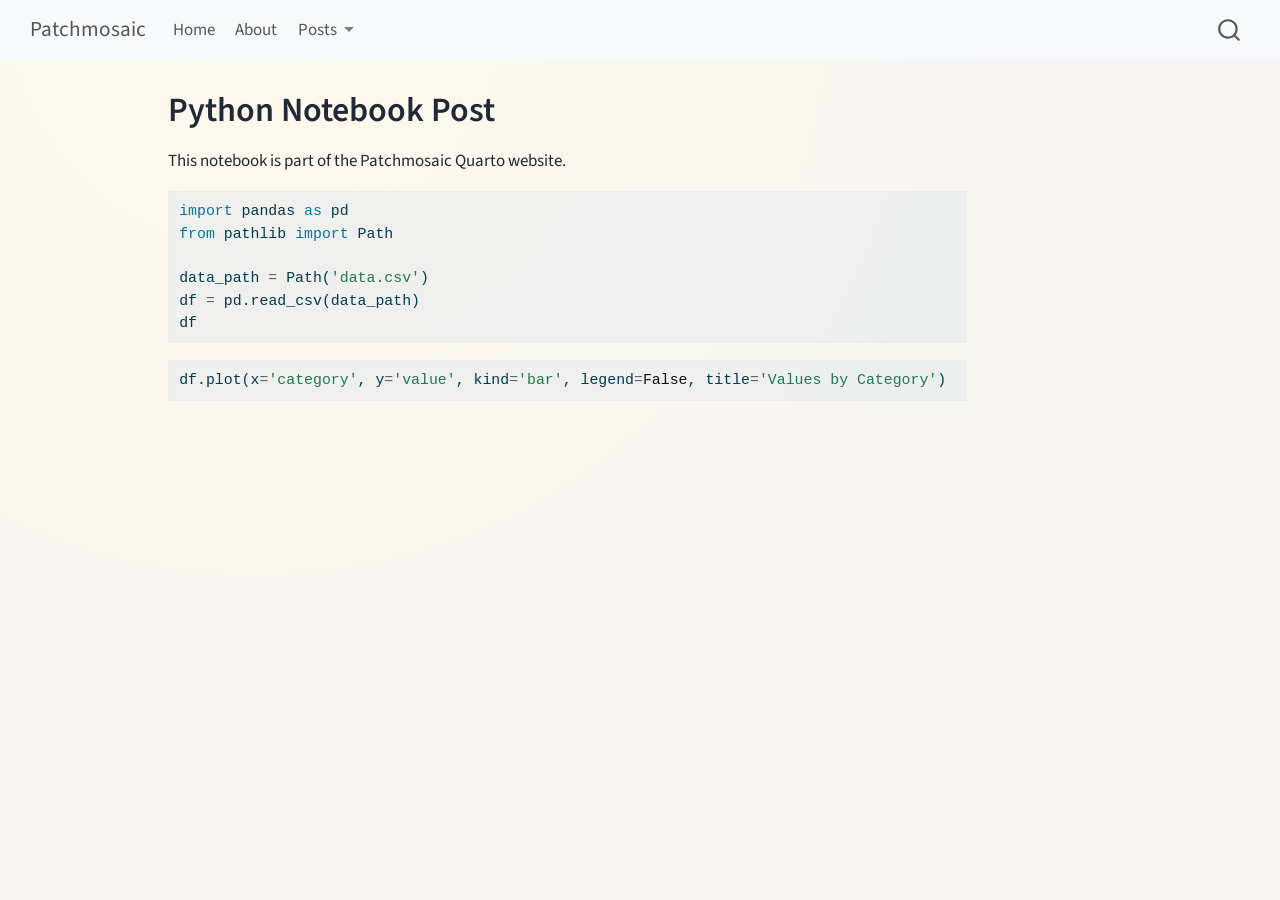
==== posts/2026-05-16-python-post/index.html @ 11415189 "Built site for gh-pages" ====
<!DOCTYPE html>
<html xmlns="http://www.w3.org/1999/xhtml" lang="en" xml:lang="en"><head>

<meta charset="utf-8">
<meta name="generator" content="quarto-1.9.37">

<meta name="viewport" content="width=device-width, initial-scale=1.0, user-scalable=yes">


<title>Python Notebook Post – Patchmosaic</title>
<style>
/* Default styles provided by pandoc.
** See https://pandoc.org/MANUAL.html#variables-for-html for config info.
*/
code{white-space: pre-wrap;}
span.smallcaps{font-variant: small-caps;}
div.columns{display: flex; gap: min(4vw, 1.5em);}
div.column{flex: auto; overflow-x: auto;}
div.hanging-indent{margin-left: 1.5em; text-indent: -1.5em;}
ul.task-list{list-style: none;}
ul.task-list li input[type="checkbox"] {
  width: 0.8em;
  margin: 0 0.8em 0.2em -1em; /* quarto-specific, see https://github.com/quarto-dev/quarto-cli/issues/4556 */ 
  vertical-align: middle;
}
/* CSS for syntax highlighting */
html { -webkit-text-size-adjust: 100%; }
pre > code.sourceCode { white-space: pre; position: relative; }
pre > code.sourceCode > span { display: inline-block; line-height: 1.25; }
pre > code.sourceCode > span:empty { height: 1.2em; }
.sourceCode { overflow: visible; }
code.sourceCode > span { color: inherit; text-decoration: inherit; }
div.sourceCode { margin: 1em 0; }
pre.sourceCode { margin: 0; }
@media screen {
div.sourceCode { overflow: auto; }
}
@media print {
pre > code.sourceCode { white-space: pre-wrap; }
pre > code.sourceCode > span { text-indent: -5em; padding-left: 5em; }
}
pre.numberSource code
  { counter-reset: source-line 0; }
pre.numberSource code > span
  { position: relative; left: -4em; counter-increment: source-line; }
pre.numberSource code > span > a:first-child::before
  { content: counter(source-line);
    position: relative; left: -1em; text-align: right; vertical-align: baseline;
    border: none; display: inline-block;
    -webkit-touch-callout: none; -webkit-user-select: none;
    -khtml-user-select: none; -moz-user-select: none;
    -ms-user-select: none; user-select: none;
    padding: 0 4px; width: 4em;
  }
pre.numberSource { margin-left: 3em;  padding-left: 4px; }
div.sourceCode
  {   }
@media screen {
pre > code.sourceCode > span > a:first-child::before { text-decoration: underline; }
}
</style>


<script src="../../site_libs/quarto-nav/quarto-nav.js"></script>
<script src="../../site_libs/quarto-nav/headroom.min.js"></script>
<script src="../../site_libs/clipboard/clipboard.min.js"></script>
<script src="../../site_libs/quarto-search/autocomplete.umd.js"></script>
<script src="../../site_libs/quarto-search/fuse.min.js"></script>
<script src="../../site_libs/quarto-search/quarto-search.js"></script>
<meta name="quarto:offset" content="../../">
<script src="../../site_libs/quarto-html/quarto.js" type="module"></script>
<script src="../../site_libs/quarto-html/tabsets/tabsets.js" type="module"></script>
<script src="../../site_libs/quarto-html/popper.min.js"></script>
<script src="../../site_libs/quarto-html/tippy.umd.min.js"></script>
<script src="../../site_libs/quarto-html/anchor.min.js"></script>
<link href="../../site_libs/quarto-html/tippy.css" rel="stylesheet">
<link href="../../site_libs/quarto-html/quarto-syntax-highlighting-7f8f88aac4f3542376d5c11b86a4c14d.css" rel="stylesheet" id="quarto-text-highlighting-styles">
<script src="../../site_libs/bootstrap/bootstrap.min.js"></script>
<link href="../../site_libs/bootstrap/bootstrap-icons.css" rel="stylesheet">
<link href="../../site_libs/bootstrap/bootstrap-3e7735b7b22659e5fa437aca0bb49075.min.css" rel="stylesheet" append-hash="true" id="quarto-bootstrap" data-mode="light">
<script id="quarto-search-options" type="application/json">{
  "location": "navbar",
  "copy-button": false,
  "collapse-after": 3,
  "panel-placement": "end",
  "type": "overlay",
  "limit": 50,
  "keyboard-shortcut": [
    "f",
    "/",
    "s"
  ],
  "show-item-context": false,
  "language": {
    "search-no-results-text": "No results",
    "search-matching-documents-text": "matching documents",
    "search-copy-link-title": "Copy link to search",
    "search-hide-matches-text": "Hide additional matches",
    "search-more-match-text": "more match in this document",
    "search-more-matches-text": "more matches in this document",
    "search-clear-button-title": "Clear",
    "search-text-placeholder": "",
    "search-detached-cancel-button-title": "Cancel",
    "search-submit-button-title": "Submit",
    "search-label": "Search"
  }
}</script>


<link rel="stylesheet" href="../../styles.css">
</head>

<body class="nav-fixed quarto-light">

<div id="quarto-search-results"></div>
  <header id="quarto-header" class="headroom fixed-top">
    <nav class="navbar navbar-expand-lg " data-bs-theme="dark">
      <div class="navbar-container container-fluid">
      <div class="navbar-brand-container mx-auto">
    <a class="navbar-brand" href="../../index.html">
    <span class="navbar-title">Patchmosaic</span>
    </a>
  </div>
            <div id="quarto-search" class="" title="Search"></div>
          <button class="navbar-toggler" type="button" data-bs-toggle="collapse" data-bs-target="#navbarCollapse" aria-controls="navbarCollapse" role="menu" aria-expanded="false" aria-label="Toggle navigation" onclick="if (window.quartoToggleHeadroom) { window.quartoToggleHeadroom(); }">
  <span class="navbar-toggler-icon"></span>
</button>
          <div class="collapse navbar-collapse" id="navbarCollapse">
            <ul class="navbar-nav navbar-nav-scroll me-auto">
  <li class="nav-item">
    <a class="nav-link" href="../../index.html"> 
<span class="menu-text">Home</span></a>
  </li>  
  <li class="nav-item">
    <a class="nav-link" href="../../about.html"> 
<span class="menu-text">About</span></a>
  </li>  
  <li class="nav-item dropdown ">
    <a class="nav-link dropdown-toggle" href="#" id="nav-menu-posts" role="link" data-bs-toggle="dropdown" aria-expanded="false">
 <span class="menu-text">Posts</span>
    </a>
    <ul class="dropdown-menu" aria-labelledby="nav-menu-posts">    
        <li>
    <a class="dropdown-item" href="../../posts/2026-05-16-python-post/index.html">
 <span class="dropdown-text">Python Notebook Post</span></a>
  </li>  
        <li>
    <a class="dropdown-item" href="../../posts/2026-05-17-r-post/index.html">
 <span class="dropdown-text">R Markdown Post</span></a>
  </li>  
    </ul>
  </li>
</ul>
          </div> <!-- /navcollapse -->
            <div class="quarto-navbar-tools">
</div>
      </div> <!-- /container-fluid -->
    </nav>
</header>
<!-- content -->
<div id="quarto-content" class="quarto-container page-columns page-rows-contents page-layout-article page-navbar">
<!-- sidebar -->
<!-- margin-sidebar -->
    <div id="quarto-margin-sidebar" class="sidebar margin-sidebar zindex-bottom">
        
    </div>
<!-- main -->
<main class="content" id="quarto-document-content">

<header id="title-block-header" class="quarto-title-block default">
<div class="quarto-title">
<h1 class="title">Python Notebook Post</h1>
</div>



<div class="quarto-title-meta">

    
  
    
  </div>
  


</header>


<p>This notebook is part of the Patchmosaic Quarto website.</p>
<div id="b3fa5576" class="cell">
<div class="code-copy-outer-scaffold"><div class="sourceCode cell-code" id="cb1"><pre class="sourceCode python code-with-copy"><code class="sourceCode python"><span id="cb1-1"><a href="#cb1-1" aria-hidden="true" tabindex="-1"></a><span class="im">import</span> pandas <span class="im">as</span> pd</span>
<span id="cb1-2"><a href="#cb1-2" aria-hidden="true" tabindex="-1"></a><span class="im">from</span> pathlib <span class="im">import</span> Path</span>
<span id="cb1-3"><a href="#cb1-3" aria-hidden="true" tabindex="-1"></a></span>
<span id="cb1-4"><a href="#cb1-4" aria-hidden="true" tabindex="-1"></a>data_path <span class="op">=</span> Path(<span class="st">'data.csv'</span>)</span>
<span id="cb1-5"><a href="#cb1-5" aria-hidden="true" tabindex="-1"></a>df <span class="op">=</span> pd.read_csv(data_path)</span>
<span id="cb1-6"><a href="#cb1-6" aria-hidden="true" tabindex="-1"></a>df</span></code></pre></div><button title="Copy to Clipboard" class="code-copy-button"><i class="bi"></i></button></div>
</div>
<div id="bcd3a4e6" class="cell">
<div class="code-copy-outer-scaffold"><div class="sourceCode cell-code" id="cb2"><pre class="sourceCode python code-with-copy"><code class="sourceCode python"><span id="cb2-1"><a href="#cb2-1" aria-hidden="true" tabindex="-1"></a>df.plot(x<span class="op">=</span><span class="st">'category'</span>, y<span class="op">=</span><span class="st">'value'</span>, kind<span class="op">=</span><span class="st">'bar'</span>, legend<span class="op">=</span><span class="va">False</span>, title<span class="op">=</span><span class="st">'Values by Category'</span>)</span></code></pre></div><button title="Copy to Clipboard" class="code-copy-button"><i class="bi"></i></button></div>
</div>



</main> <!-- /main -->
<script id="quarto-html-after-body" type="application/javascript">
  window.document.addEventListener("DOMContentLoaded", function (event) {
    const icon = "";
    const anchorJS = new window.AnchorJS();
    anchorJS.options = {
      placement: 'right',
      icon: icon
    };
    anchorJS.add('.anchored');
    const isCodeAnnotation = (el) => {
      for (const clz of el.classList) {
        if (clz.startsWith('code-annotation-')) {                     
          return true;
        }
      }
      return false;
    }
    const onCopySuccess = function(e) {
      // button target
      const button = e.trigger;
      // don't keep focus
      button.blur();
      // flash "checked"
      button.classList.add('code-copy-button-checked');
      var currentTitle = button.getAttribute("title");
      button.setAttribute("title", "Copied!");
      let tooltip;
      if (window.bootstrap) {
        button.setAttribute("data-bs-toggle", "tooltip");
        button.setAttribute("data-bs-placement", "left");
        button.setAttribute("data-bs-title", "Copied!");
        tooltip = new bootstrap.Tooltip(button, 
          { trigger: "manual", 
            customClass: "code-copy-button-tooltip",
            offset: [0, -8]});
        tooltip.show();    
      }
      setTimeout(function() {
        if (tooltip) {
          tooltip.hide();
          button.removeAttribute("data-bs-title");
          button.removeAttribute("data-bs-toggle");
          button.removeAttribute("data-bs-placement");
        }
        button.setAttribute("title", currentTitle);
        button.classList.remove('code-copy-button-checked');
      }, 1000);
      // clear code selection
      e.clearSelection();
    }
    const getTextToCopy = function(trigger) {
      const outerScaffold = trigger.parentElement.cloneNode(true);
      const codeEl = outerScaffold.querySelector('code');
      for (const childEl of codeEl.children) {
        if (isCodeAnnotation(childEl)) {
          childEl.remove();
        }
      }
      return codeEl.innerText;
    }
    const clipboard = new window.ClipboardJS('.code-copy-button:not([data-in-quarto-modal])', {
      text: getTextToCopy
    });
    clipboard.on('success', onCopySuccess);
    if (window.document.getElementById('quarto-embedded-source-code-modal')) {
      const clipboardModal = new window.ClipboardJS('.code-copy-button[data-in-quarto-modal]', {
        text: getTextToCopy,
        container: window.document.getElementById('quarto-embedded-source-code-modal')
      });
      clipboardModal.on('success', onCopySuccess);
    }
      var localhostRegex = new RegExp(/^(?:http|https):\/\/localhost\:?[0-9]*\//);
      var mailtoRegex = new RegExp(/^mailto:/);
        var filterRegex = new RegExp("https:\/\/patchmosaic\.org");
      var isInternal = (href) => {
          return filterRegex.test(href) || localhostRegex.test(href) || mailtoRegex.test(href);
      }
      // Inspect non-navigation links and adorn them if external
     var links = window.document.querySelectorAll('a[href]:not(.nav-link):not(.navbar-brand):not(.toc-action):not(.sidebar-link):not(.sidebar-item-toggle):not(.pagination-link):not(.no-external):not([aria-hidden]):not(.dropdown-item):not(.quarto-navigation-tool):not(.about-link)');
      for (var i=0; i<links.length; i++) {
        const link = links[i];
        if (!isInternal(link.href)) {
          // undo the damage that might have been done by quarto-nav.js in the case of
          // links that we want to consider external
          if (link.dataset.originalHref !== undefined) {
            link.href = link.dataset.originalHref;
          }
        }
      }
    function tippyHover(el, contentFn, onTriggerFn, onUntriggerFn) {
      const config = {
        allowHTML: true,
        maxWidth: 500,
        delay: 100,
        arrow: false,
        appendTo: function(el) {
            return el.parentElement;
        },
        interactive: true,
        interactiveBorder: 10,
        theme: 'quarto',
        placement: 'bottom-start',
      };
      if (contentFn) {
        config.content = contentFn;
      }
      if (onTriggerFn) {
        config.onTrigger = onTriggerFn;
      }
      if (onUntriggerFn) {
        config.onUntrigger = onUntriggerFn;
      }
      window.tippy(el, config); 
    }
    const noterefs = window.document.querySelectorAll('a[role="doc-noteref"]');
    for (var i=0; i<noterefs.length; i++) {
      const ref = noterefs[i];
      tippyHover(ref, function() {
        // use id or data attribute instead here
        let href = ref.getAttribute('data-footnote-href') || ref.getAttribute('href');
        try { href = new URL(href).hash; } catch {}
        const id = href.replace(/^#\/?/, "");
        const note = window.document.getElementById(id);
        if (note) {
          return note.innerHTML;
        } else {
          return "";
        }
      });
    }
    const xrefs = window.document.querySelectorAll('a.quarto-xref');
    const processXRef = (id, note) => {
      // Strip column container classes
      const stripColumnClz = (el) => {
        el.classList.remove("page-full", "page-columns");
        if (el.children) {
          for (const child of el.children) {
            stripColumnClz(child);
          }
        }
      }
      stripColumnClz(note)
      if (id === null || id.startsWith('sec-')) {
        // Special case sections, only their first couple elements
        const container = document.createElement("div");
        if (note.children && note.children.length > 2) {
          container.appendChild(note.children[0].cloneNode(true));
          for (let i = 1; i < note.children.length; i++) {
            const child = note.children[i];
            if (child.tagName === "P" && child.innerText === "") {
              continue;
            } else {
              container.appendChild(child.cloneNode(true));
              break;
            }
          }
          if (window.Quarto?.typesetMath) {
            window.Quarto.typesetMath(container);
          }
          return container.innerHTML
        } else {
          if (window.Quarto?.typesetMath) {
            window.Quarto.typesetMath(note);
          }
          return note.innerHTML;
        }
      } else {
        // Remove any anchor links if they are present
        const anchorLink = note.querySelector('a.anchorjs-link');
        if (anchorLink) {
          anchorLink.remove();
        }
        if (window.Quarto?.typesetMath) {
          window.Quarto.typesetMath(note);
        }
        if (note.classList.contains("callout")) {
          return note.outerHTML;
        } else {
          return note.innerHTML;
        }
      }
    }
    for (var i=0; i<xrefs.length; i++) {
      const xref = xrefs[i];
      tippyHover(xref, undefined, function(instance) {
        instance.disable();
        let url = xref.getAttribute('href');
        let hash = undefined; 
        if (url.startsWith('#')) {
          hash = url;
        } else {
          try { hash = new URL(url).hash; } catch {}
        }
        if (hash) {
          const id = hash.replace(/^#\/?/, "");
          const note = window.document.getElementById(id);
          if (note !== null) {
            try {
              const html = processXRef(id, note.cloneNode(true));
              instance.setContent(html);
            } finally {
              instance.enable();
              instance.show();
            }
          } else {
            // See if we can fetch this
            fetch(url.split('#')[0])
            .then(res => res.text())
            .then(html => {
              const parser = new DOMParser();
              const htmlDoc = parser.parseFromString(html, "text/html");
              const note = htmlDoc.getElementById(id);
              if (note !== null) {
                const html = processXRef(id, note);
                instance.setContent(html);
              } 
            }).finally(() => {
              instance.enable();
              instance.show();
            });
          }
        } else {
          // See if we can fetch a full url (with no hash to target)
          // This is a special case and we should probably do some content thinning / targeting
          fetch(url)
          .then(res => res.text())
          .then(html => {
            const parser = new DOMParser();
            const htmlDoc = parser.parseFromString(html, "text/html");
            const note = htmlDoc.querySelector('main.content');
            if (note !== null) {
              // This should only happen for chapter cross references
              // (since there is no id in the URL)
              // remove the first header
              if (note.children.length > 0 && note.children[0].tagName === "HEADER") {
                note.children[0].remove();
              }
              const html = processXRef(null, note);
              instance.setContent(html);
            } 
          }).finally(() => {
            instance.enable();
            instance.show();
          });
        }
      }, function(instance) {
      });
    }
        let selectedAnnoteEl;
        const selectorForAnnotation = ( cell, annotation) => {
          let cellAttr = 'data-code-cell="' + cell + '"';
          let lineAttr = 'data-code-annotation="' +  annotation + '"';
          const selector = 'span[' + cellAttr + '][' + lineAttr + ']';
          return selector;
        }
        const selectCodeLines = (annoteEl) => {
          const doc = window.document;
          const targetCell = annoteEl.getAttribute("data-target-cell");
          const targetAnnotation = annoteEl.getAttribute("data-target-annotation");
          const annoteSpan = window.document.querySelector(selectorForAnnotation(targetCell, targetAnnotation));
          const lines = annoteSpan.getAttribute("data-code-lines").split(",");
          const lineIds = lines.map((line) => {
            return targetCell + "-" + line;
          })
          let top = null;
          let height = null;
          let parent = null;
          if (lineIds.length > 0) {
              //compute the position of the single el (top and bottom and make a div)
              const el = window.document.getElementById(lineIds[0]);
              top = el.offsetTop;
              height = el.offsetHeight;
              parent = el.parentElement.parentElement;
            if (lineIds.length > 1) {
              const lastEl = window.document.getElementById(lineIds[lineIds.length - 1]);
              const bottom = lastEl.offsetTop + lastEl.offsetHeight;
              height = bottom - top;
            }
            if (top !== null && height !== null && parent !== null) {
              // cook up a div (if necessary) and position it 
              let div = window.document.getElementById("code-annotation-line-highlight");
              if (div === null) {
                div = window.document.createElement("div");
                div.setAttribute("id", "code-annotation-line-highlight");
                div.style.position = 'absolute';
                parent.appendChild(div);
              }
              div.style.top = top - 2 + "px";
              div.style.height = height + 4 + "px";
              div.style.left = 0;
              let gutterDiv = window.document.getElementById("code-annotation-line-highlight-gutter");
              if (gutterDiv === null) {
                gutterDiv = window.document.createElement("div");
                gutterDiv.setAttribute("id", "code-annotation-line-highlight-gutter");
                gutterDiv.style.position = 'absolute';
                const codeCell = window.document.getElementById(targetCell);
                const gutter = codeCell.querySelector('.code-annotation-gutter');
                gutter.appendChild(gutterDiv);
              }
              gutterDiv.style.top = top - 2 + "px";
              gutterDiv.style.height = height + 4 + "px";
            }
            selectedAnnoteEl = annoteEl;
          }
        };
        const unselectCodeLines = () => {
          const elementsIds = ["code-annotation-line-highlight", "code-annotation-line-highlight-gutter"];
          elementsIds.forEach((elId) => {
            const div = window.document.getElementById(elId);
            if (div) {
              div.remove();
            }
          });
          selectedAnnoteEl = undefined;
        };
          // Handle positioning of the toggle
      window.addEventListener(
        "resize",
        throttle(() => {
          elRect = undefined;
          if (selectedAnnoteEl) {
            selectCodeLines(selectedAnnoteEl);
          }
        }, 10)
      );
      function throttle(fn, ms) {
      let throttle = false;
      let timer;
        return (...args) => {
          if(!throttle) { // first call gets through
              fn.apply(this, args);
              throttle = true;
          } else { // all the others get throttled
              if(timer) clearTimeout(timer); // cancel #2
              timer = setTimeout(() => {
                fn.apply(this, args);
                timer = throttle = false;
              }, ms);
          }
        };
      }
        // Attach click handler to the DT
        const annoteDls = window.document.querySelectorAll('dt[data-target-cell]');
        for (const annoteDlNode of annoteDls) {
          annoteDlNode.addEventListener('click', (event) => {
            const clickedEl = event.target;
            if (clickedEl !== selectedAnnoteEl) {
              unselectCodeLines();
              const activeEl = window.document.querySelector('dt[data-target-cell].code-annotation-active');
              if (activeEl) {
                activeEl.classList.remove('code-annotation-active');
              }
              selectCodeLines(clickedEl);
              clickedEl.classList.add('code-annotation-active');
            } else {
              // Unselect the line
              unselectCodeLines();
              clickedEl.classList.remove('code-annotation-active');
            }
          });
        }
    const findCites = (el) => {
      const parentEl = el.parentElement;
      if (parentEl) {
        const cites = parentEl.dataset.cites;
        if (cites) {
          return {
            el,
            cites: cites.split(' ')
          };
        } else {
          return findCites(el.parentElement)
        }
      } else {
        return undefined;
      }
    };
    var bibliorefs = window.document.querySelectorAll('a[role="doc-biblioref"]');
    for (var i=0; i<bibliorefs.length; i++) {
      const ref = bibliorefs[i];
      const citeInfo = findCites(ref);
      if (citeInfo) {
        tippyHover(citeInfo.el, function() {
          var popup = window.document.createElement('div');
          citeInfo.cites.forEach(function(cite) {
            var citeDiv = window.document.createElement('div');
            citeDiv.classList.add('hanging-indent');
            citeDiv.classList.add('csl-entry');
            var biblioDiv = window.document.getElementById('ref-' + cite);
            if (biblioDiv) {
              citeDiv.innerHTML = biblioDiv.innerHTML;
            }
            popup.appendChild(citeDiv);
          });
          return popup.innerHTML;
        });
      }
    }
  });
  </script>
</div> <!-- /content -->




</body></html>
---- site_libs/quarto-html/tippy.css ----
.tippy-box[data-animation=fade][data-state=hidden]{opacity:0}[data-tippy-root]{max-width:calc(100vw - 10px)}.tippy-box{position:relative;background-color:#333;color:#fff;border-radius:4px;font-size:14px;line-height:1.4;white-space:normal;outline:0;transition-property:transform,visibility,opacity}.tippy-box[data-placement^=top]>.tippy-arrow{bottom:0}.tippy-box[data-placement^=top]>.tippy-arrow:before{bottom:-7px;left:0;border-width:8px 8px 0;border-top-color:initial;transform-origin:center top}.tippy-box[data-placement^=bottom]>.tippy-arrow{top:0}.tippy-box[data-placement^=bottom]>.tippy-arrow:before{top:-7px;left:0;border-width:0 8px 8px;border-bottom-color:initial;transform-origin:center bottom}.tippy-box[data-placement^=left]>.tippy-arrow{right:0}.tippy-box[data-placement^=left]>.tippy-arrow:before{border-width:8px 0 8px 8px;border-left-color:initial;right:-7px;transform-origin:center left}.tippy-box[data-placement^=right]>.tippy-arrow{left:0}.tippy-box[data-placement^=right]>.tippy-arrow:before{left:-7px;border-width:8px 8px 8px 0;border-right-color:initial;transform-origin:center right}.tippy-box[data-inertia][data-state=visible]{transition-timing-function:cubic-bezier(.54,1.5,.38,1.11)}.tippy-arrow{width:16px;height:16px;color:#333}.tippy-arrow:before{content:"";position:absolute;border-color:transparent;border-style:solid}.tippy-content{position:relative;padding:5px 9px;z-index:1}
---- site_libs/quarto-html/quarto-syntax-highlighting-7f8f88aac4f3542376d5c11b86a4c14d.css ----
/* quarto syntax highlight colors */
:root {
  --quarto-hl-ot-color: #003B4F;
  --quarto-hl-at-color: #657422;
  --quarto-hl-ss-color: #20794D;
  --quarto-hl-an-color: #5E5E5E;
  --quarto-hl-fu-color: #4758AB;
  --quarto-hl-st-color: #20794D;
  --quarto-hl-cf-color: #003B4F;
  --quarto-hl-op-color: #5E5E5E;
  --quarto-hl-er-color: #AD0000;
  --quarto-hl-bn-color: #AD0000;
  --quarto-hl-al-color: #AD0000;
  --quarto-hl-va-color: #111111;
  --quarto-hl-bu-color: inherit;
  --quarto-hl-ex-color: inherit;
  --quarto-hl-pp-color: #AD0000;
  --quarto-hl-in-color: #5E5E5E;
  --quarto-hl-vs-color: #20794D;
  --quarto-hl-wa-color: #5E5E5E;
  --quarto-hl-do-color: #5E5E5E;
  --quarto-hl-im-color: #00769E;
  --quarto-hl-ch-color: #20794D;
  --quarto-hl-dt-color: #AD0000;
  --quarto-hl-fl-color: #AD0000;
  --quarto-hl-co-color: #5E5E5E;
  --quarto-hl-cv-color: #5E5E5E;
  --quarto-hl-cn-color: #8f5902;
  --quarto-hl-sc-color: #5E5E5E;
  --quarto-hl-dv-color: #AD0000;
  --quarto-hl-kw-color: #003B4F;
}

/* other quarto variables */
:root {
  --quarto-font-monospace: SFMono-Regular, Menlo, Monaco, Consolas, "Liberation Mono", "Courier New", monospace;
}

/* syntax highlight based on Pandoc's rules */
pre > code.sourceCode > span {
  color: #003B4F;
}

code.sourceCode > span {
  color: #003B4F;
}

div.sourceCode,
div.sourceCode pre.sourceCode {
  color: #003B4F;
}

/* Normal */
code span {
  color: #003B4F;
}

/* Alert */
code span.al {
  color: #AD0000;
  font-style: inherit;
}

/* Annotation */
code span.an {
  color: #5E5E5E;
  font-style: inherit;
}

/* Attribute */
code span.at {
  color: #657422;
  font-style: inherit;
}

/* BaseN */
code span.bn {
  color: #AD0000;
  font-style: inherit;
}

/* BuiltIn */
code span.bu {
  font-style: inherit;
}

/* ControlFlow */
code span.cf {
  color: #003B4F;
  font-weight: bold;
  font-style: inherit;
}

/* Char */
code span.ch {
  color: #20794D;
  font-style: inherit;
}

/* Constant */
code span.cn {
  color: #8f5902;
  font-style: inherit;
}

/* Comment */
code span.co {
  color: #5E5E5E;
  font-style: inherit;
}

/* CommentVar */
code span.cv {
  color: #5E5E5E;
  font-style: italic;
}

/* Documentation */
code span.do {
  color: #5E5E5E;
  font-style: italic;
}

/* DataType */
code span.dt {
  color: #AD0000;
  font-style: inherit;
}

/* DecVal */
code span.dv {
  color: #AD0000;
  font-style: inherit;
}

/* Error */
code span.er {
  color: #AD0000;
  font-style: inherit;
}

/* Extension */
code span.ex {
  font-style: inherit;
}

/* Float */
code span.fl {
  color: #AD0000;
  font-style: inherit;
}

/* Function */
code span.fu {
  color: #4758AB;
  font-style: inherit;
}

/* Import */
code span.im {
  color: #00769E;
  font-style: inherit;
}

/* Information */
code span.in {
  color: #5E5E5E;
  font-style: inherit;
}

/* Keyword */
code span.kw {
  color: #003B4F;
  font-weight: bold;
  font-style: inherit;
}

/* Operator */
code span.op {
  color: #5E5E5E;
  font-style: inherit;
}

/* Other */
code span.ot {
  color: #003B4F;
  font-style: inherit;
}

/* Preprocessor */
code span.pp {
  color: #AD0000;
  font-style: inherit;
}

/* SpecialChar */
code span.sc {
  color: #5E5E5E;
  font-style: inherit;
}

/* SpecialString */
code span.ss {
  color: #20794D;
  font-style: inherit;
}

/* String */
code span.st {
  color: #20794D;
  font-style: inherit;
}

/* Variable */
code span.va {
  color: #111111;
  font-style: inherit;
}

/* VerbatimString */
code span.vs {
  color: #20794D;
  font-style: inherit;
}

/* Warning */
code span.wa {
  color: #5E5E5E;
  font-style: italic;
}

.prevent-inlining {
  content: "</";
}

/*# sourceMappingURL=789ad8cd35626ba772517505b42a116e.css.map */
---- styles.css ----
:root {
  --pm-bg: #f7f5ef;
  --pm-text: #1f2937;
  --pm-accent: #b45309;
}

body {
  background: radial-gradient(circle at 20% 0%, #fff9eb 0%, var(--pm-bg) 55%);
  color: var(--pm-text);
}

a {
  color: var(--pm-accent);
}

a:hover {
  color: #7c2d12;
}
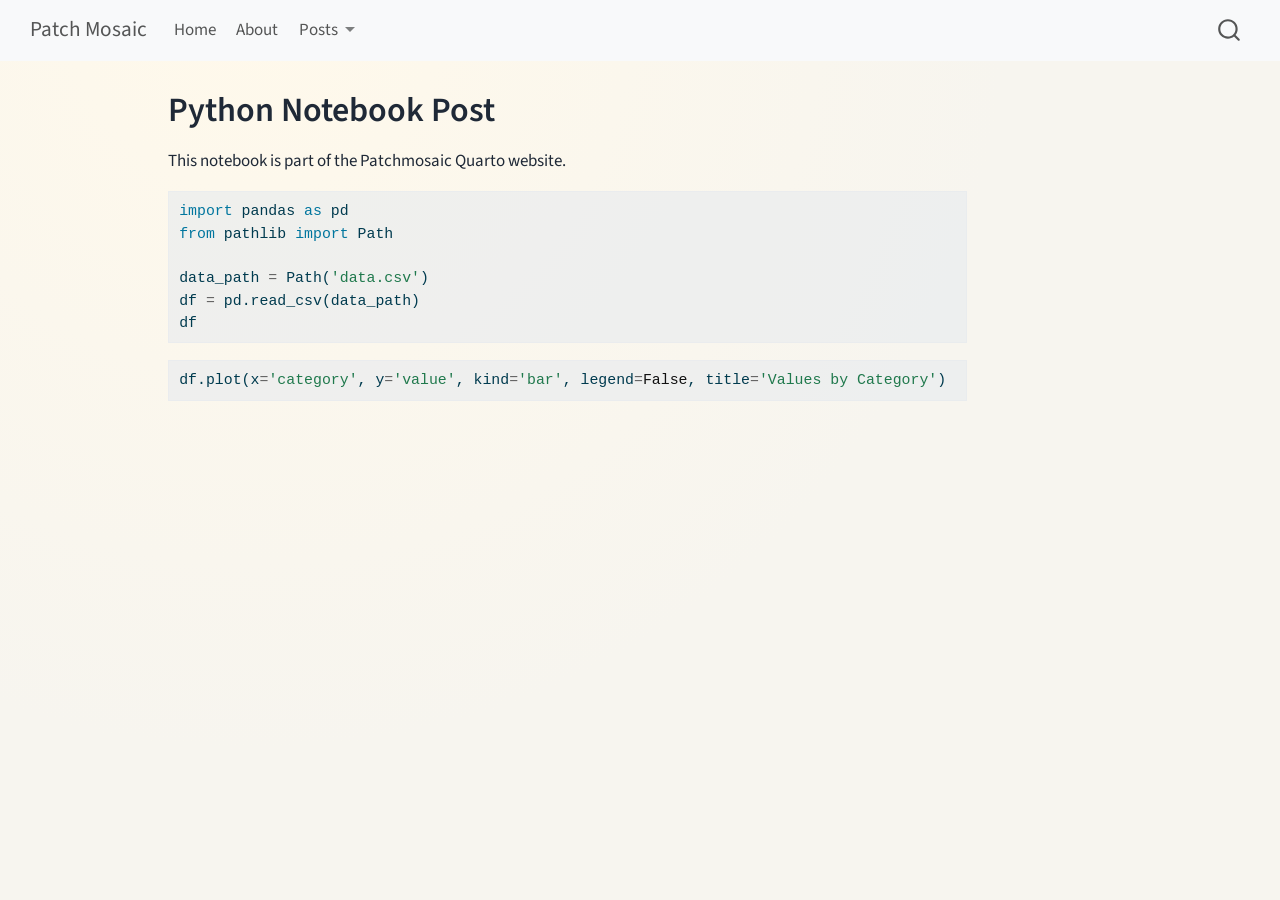
==== commit b015e612: "Built site for gh-pages" ====
--- a/posts/2026-05-16-python-post/index.html
+++ b/posts/2026-05-16-python-post/index.html
@@ -7,7 +7,7 @@
 <meta name="viewport" content="width=device-width, initial-scale=1.0, user-scalable=yes">
 
 
-<title>Python Notebook Post – Patchmosaic</title>
+<title>Python Notebook Post – Patch Mosaic</title>
 <style>
 /* Default styles provided by pandoc.
 ** See https://pandoc.org/MANUAL.html#variables-for-html for config info.
@@ -118,7 +118,7 @@
       <div class="navbar-container container-fluid">
       <div class="navbar-brand-container mx-auto">
     <a class="navbar-brand" href="../../index.html">
-    <span class="navbar-title">Patchmosaic</span>
+    <span class="navbar-title">Patch Mosaic</span>
     </a>
   </div>
             <div id="quarto-search" class="" title="Search"></div>
